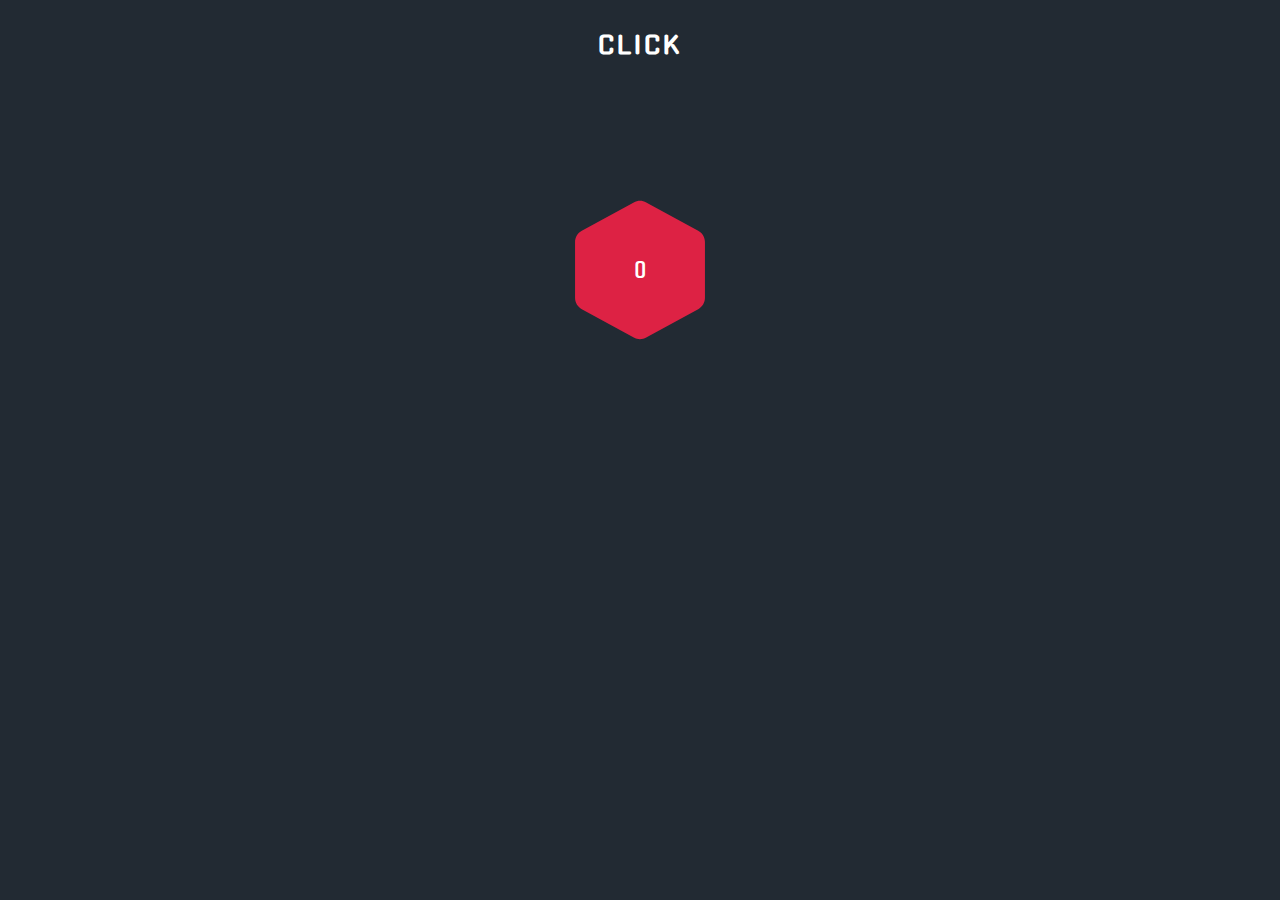
==== index.html @ cea55dda "initial" ====
<!DOCTYPE html>
<html lang="en">
  <head>
    <meta charset="UTF-8" />
    <meta name="viewport" content="width=device-width, initial-scale=1.0" />
    <meta http-equiv="X-UA-Compatible" content="ie=edge" />
    <title>hex-clicker</title>
    <link
      href="https://fonts.googleapis.com/css?family=Gugi|Roboto+Mono"
      rel="stylesheet"
    />
    <link rel="stylesheet" href="hex-clicker.css" />
    <script src="hex-clicker.js"></script>
  </head>
  <body>
    <div id="container">
      <h2 id="comm">click</h2>
      <div id="point">0</div>
      <svg
        id="btn"
        width="130"
        height="140"
        viewBox="0 0 130 140"
        fill="none"
        xmlns="http://www.w3.org/2000/svg"
      >
        <path
          d="M58.7652 2.40767C62.6505 0.284129 67.3495 0.284131 71.2348 2.40767L123.187 30.8024C127.358 33.0821 129.952 37.4564 129.952 42.2098V97.7902C129.952 102.544 127.358 106.918 123.187 109.198L71.2348 137.592C67.3495 139.716 62.6505 139.716 58.7652 137.592L6.81331 109.198C2.64234 106.918 0.0480957 102.544 0.0480957 97.7902V42.2098C0.0480957 37.4564 2.64234 33.0821 6.81332 30.8024L58.7652 2.40767Z"
          fill="#DD2244"
        />
      </svg>
    </div>
  </body>
</html>
---- hex-clicker.css ----
* {
  margin: 0;
  padding: 0;
}

body {
  margin: 0;
  padding: 0;
  font-family: "Gugi", cursive;
  color: #fff;
  -webkit-user-select: none;
     -moz-user-select: none;
      -ms-user-select: none;
          user-select: none;
}

#container {
  position: absolute;
  display: -webkit-box;
  display: -ms-flexbox;
  display: flex;
  height: 100%;
  width: 100%;
  top: 0;
  left: 0;
  background-color: #222a33;
  -webkit-box-align: center;
      -ms-flex-align: center;
          align-items: center;
  -webkit-box-orient: vertical;
  -webkit-box-direction: normal;
      -ms-flex-direction: column;
          flex-direction: column;
}

#btn {
  z-index: 4;
}

#btn:active {
  -webkit-transform: scale(0.95);
          transform: scale(0.95);
}

#comm {
  color: white;
  width: 100%;
  text-align: center;
  text-transform: uppercase;
  letter-spacing: 3px;
  margin: 30px auto 140px auto;
}

#point {
  position: absolute;
  width: auto;
  text-align: center;
  font-size: 22px;
  z-index: 6;
}

.anim {
  color: #d24;
  height: 20px;
  width: 20px;
  position: absolute;
  font-size: 14px;
  visibility: hidden;
  opacity: 0;
  text-align: center;
  -webkit-animation: fly 1.5s linear;
          animation: fly 1.5s linear;
}

@-webkit-keyframes fly {
  0% {
    opacity: 1;
    visibility: visible;
  }
  100% {
    -webkit-transform: translateY(-90px);
            transform: translateY(-90px);
    opacity: 0.3;
  }
}

@keyframes fly {
  0% {
    opacity: 1;
    visibility: visible;
  }
  100% {
    -webkit-transform: translateY(-90px);
            transform: translateY(-90px);
    opacity: 0.3;
  }
}
/*# sourceMappingURL=hex-clicker.css.map */
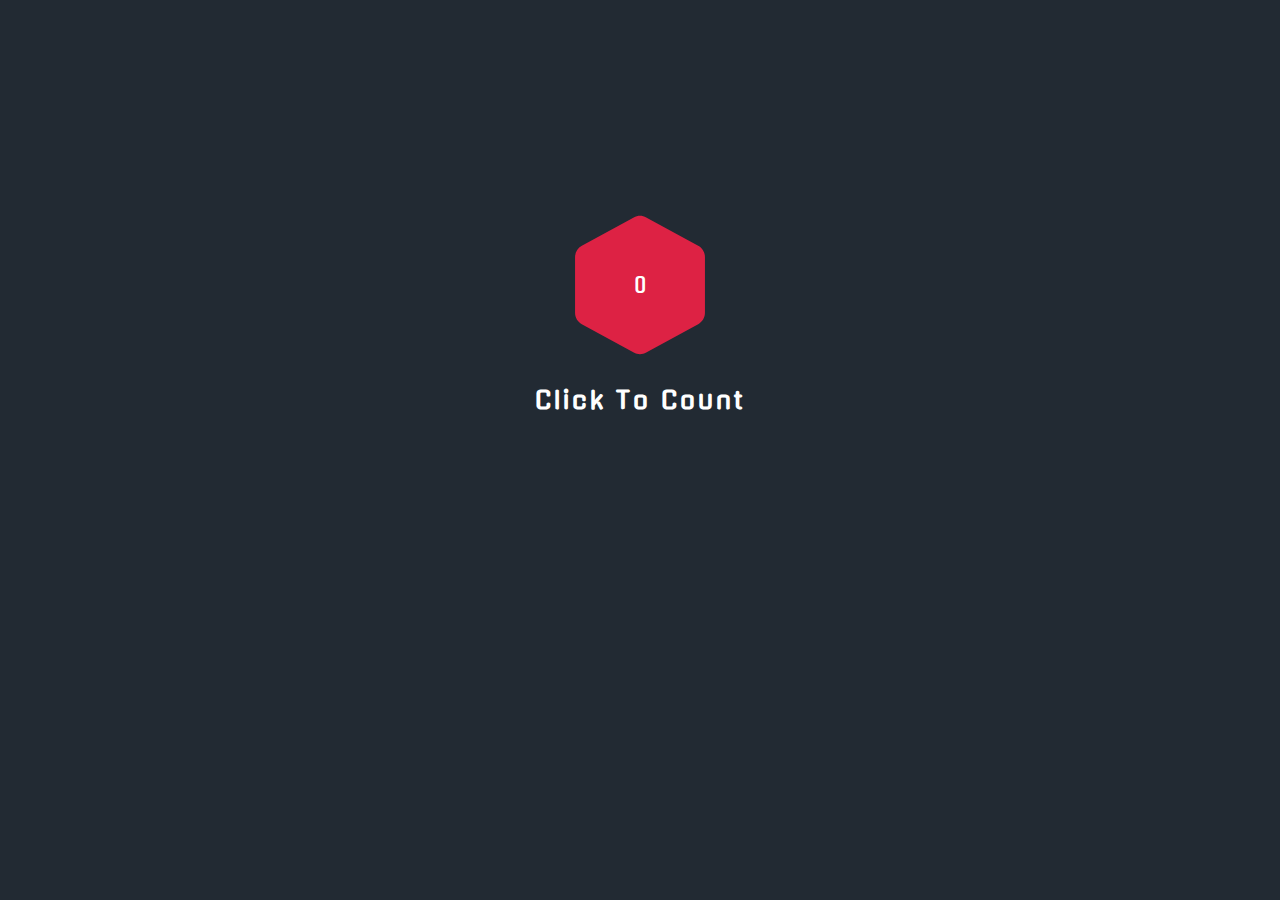
==== commit 86430f92: "UI improved" ====
--- a/index.html
+++ b/index.html
@@ -1,34 +1,29 @@
 <!DOCTYPE html>
 <html lang="en">
-  <head>
-    <meta charset="UTF-8" />
-    <meta name="viewport" content="width=device-width, initial-scale=1.0" />
-    <meta http-equiv="X-UA-Compatible" content="ie=edge" />
-    <title>hex-clicker</title>
-    <link
-      href="https://fonts.googleapis.com/css?family=Gugi|Roboto+Mono"
-      rel="stylesheet"
-    />
-    <link rel="stylesheet" href="hex-clicker.css" />
-    <script src="hex-clicker.js"></script>
-  </head>
-  <body>
-    <div id="container">
-      <h2 id="comm">click</h2>
+
+<head>
+  <meta charset="UTF-8">
+  <meta name="viewport" content="width=device-width, initial-scale=1.0">
+  <title>hex-clicker</title>
+
+  <!-- style,scripts and fonts -->
+  <link rel="stylesheet" href="./styles/main.min.css">
+  <link href="https://fonts.googleapis.com/css?family=Gugi|Roboto+Mono" rel="stylesheet" />
+  <script src="./scripts/main.js"></script>
+</head>
+
+<body>
+  <div id="container">
+    <div class="btn-holder">
       <div id="point">0</div>
-      <svg
-        id="btn"
-        width="130"
-        height="140"
-        viewBox="0 0 130 140"
-        fill="none"
-        xmlns="http://www.w3.org/2000/svg"
-      >
+      <svg id="btn" width="130" height="140" viewBox="0 0 130 140" fill="none" xmlns="http://www.w3.org/2000/svg">
         <path
           d="M58.7652 2.40767C62.6505 0.284129 67.3495 0.284131 71.2348 2.40767L123.187 30.8024C127.358 33.0821 129.952 37.4564 129.952 42.2098V97.7902C129.952 102.544 127.358 106.918 123.187 109.198L71.2348 137.592C67.3495 139.716 62.6505 139.716 58.7652 137.592L6.81331 109.198C2.64234 106.918 0.0480957 102.544 0.0480957 97.7902V42.2098C0.0480957 37.4564 2.64234 33.0821 6.81332 30.8024L58.7652 2.40767Z"
-          fill="#DD2244"
-        />
+          fill="#DD2244" />
       </svg>
     </div>
-  </body>
-</html>
+    <h2>click to count</h2>
+  </div>
+</body>
+
+</html>--- a/styles/main.min.css
+++ b/styles/main.min.css
@@ -0,0 +1,2 @@
+*{margin:0;padding:0}body{margin:0;padding:0;font-family:"Gugi", cursive;color:#fff;-webkit-user-select:none;-moz-user-select:none;-ms-user-select:none;user-select:none;background-color:#222a33}#container{position:absolute;height:70%;width:100%;top:0;left:0;background-color:#222a33;display:-webkit-box;display:-ms-flexbox;display:flex;-webkit-box-orient:vertical;-webkit-box-direction:normal;-ms-flex-direction:column;flex-direction:column;-webkit-box-pack:center;-ms-flex-pack:center;justify-content:center;-webkit-box-align:center;-ms-flex-align:center;align-items:center}#container h2{color:white;width:100%;text-align:center;text-transform:capitalize;letter-spacing:3px;margin-top:30px}#container .btn-holder{display:-webkit-box;display:-ms-flexbox;display:flex;-webkit-box-orient:horizontal;-webkit-box-direction:normal;-ms-flex-direction:row;flex-direction:row;-ms-flex-pack:distribute;justify-content:space-around;-webkit-box-align:center;-ms-flex-align:center;align-items:center;cursor:pointer}#container .btn-holder #point{position:absolute;width:auto;text-align:center;font-size:22px;z-index:6}#container .btn-holder #btn{z-index:4}#container .btn-holder #btn:active{-webkit-transform:scale(0.95);transform:scale(0.95)}.anim{color:#d24;height:20px;width:20px;position:absolute;font-size:14px;visibility:hidden;opacity:0;text-align:center;-webkit-animation:fly 1.5s linear;animation:fly 1.5s linear}@-webkit-keyframes fly{0%{opacity:1;visibility:visible}100%{-webkit-transform:translateY(-90px);transform:translateY(-90px);opacity:0.3}}@keyframes fly{0%{opacity:1;visibility:visible}100%{-webkit-transform:translateY(-90px);transform:translateY(-90px);opacity:0.3}}
+/*# sourceMappingURL=main.min.css.map */